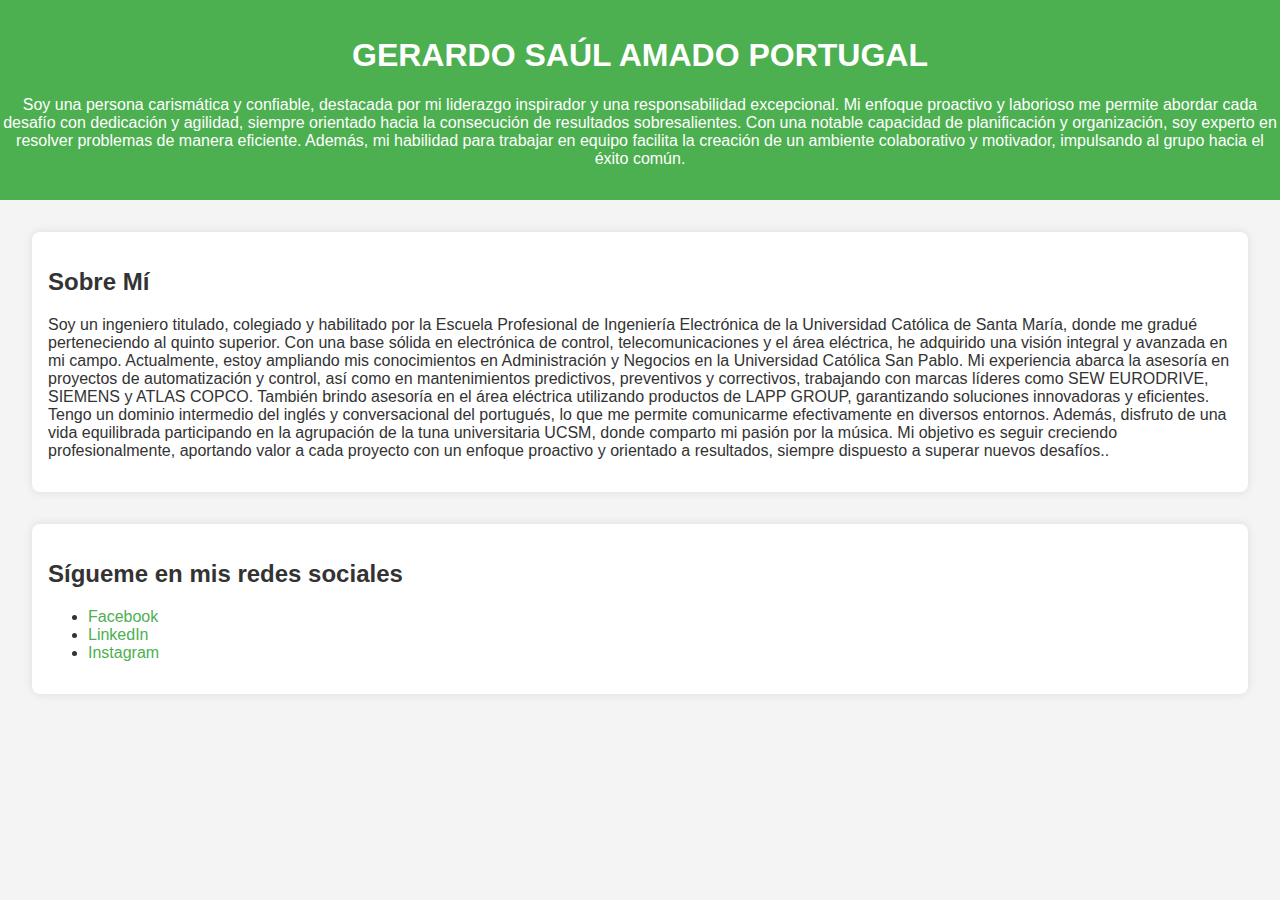
==== index.html @ 9f10005d "Initial commit" ====
<!DOCTYPE html>
<html lang="es">
<head>
    <meta charset="UTF-8">
    <meta name="viewport" content="width=device-width, initial-scale=1.0">
    <title>Mi Página Personal</title>
    <link rel="stylesheet" href="styles.css"> <!-- Enlace al archivo CSS -->
</head>
<body>
    <header>
        <h1>GERARDO SAÚL AMADO PORTUGAL</h1> <!-- Nombre de GA -->
        <p>Soy una persona carismática y confiable, destacada por mi liderazgo inspirador y una responsabilidad excepcional. Mi enfoque proactivo y laborioso me permite abordar cada desafío con dedicación y agilidad, siempre orientado hacia la consecución de resultados sobresalientes. Con una notable capacidad de planificación y organización, soy experto en resolver problemas de manera eficiente. Además, mi habilidad para trabajar en equipo facilita la creación de un ambiente colaborativo y motivador, impulsando al grupo hacia el éxito común.</p> <!-- Breve descripción personal -->
    </header>
    <section id="about">
        <h2>Sobre Mí</h2>
        <p>Soy un ingeniero titulado, colegiado y habilitado por la Escuela Profesional de Ingeniería Electrónica de la Universidad Católica de Santa María, donde me gradué perteneciendo al quinto superior. Con una base sólida en electrónica de control, telecomunicaciones y el área eléctrica, he adquirido una visión integral y avanzada en mi campo. Actualmente, estoy ampliando mis conocimientos en Administración y Negocios en la Universidad Católica San Pablo. Mi experiencia abarca la asesoría en proyectos de automatización y control, así como en mantenimientos predictivos, preventivos y correctivos, trabajando con marcas líderes como SEW EURODRIVE, SIEMENS y ATLAS COPCO. También brindo asesoría en el área eléctrica utilizando productos de LAPP GROUP, garantizando soluciones innovadoras y eficientes. Tengo un dominio intermedio del inglés y conversacional del portugués, lo que me permite comunicarme efectivamente en diversos entornos. Además, disfruto de una vida equilibrada participando en la agrupación de la tuna universitaria UCSM, donde comparto mi pasión por la música. Mi objetivo es seguir creciendo profesionalmente, aportando valor a cada proyecto con un enfoque proactivo y orientado a resultados, siempre dispuesto a superar nuevos desafíos..</p> <!-- Reemplaza con tu biografía -->
    </section>
    <section id="social-media">
        <h2>Sígueme en mis redes sociales</h2>
        <ul>
            <li><a href="https://www.facebook.com/saul.amadoportugal?mibextid=ZbWKwL" target="_blank">Facebook</a></li> <!-- Enlace de Facebook -->
            <li><a href="https://www.linkedin.com/in/gerardo-sa%C3%BAl-amado-portugal-668086122/" target="_blank">LinkedIn</a></li> <!-- Enlace de LinkedIn -->
            <li><a href="https://www.instagram.com/ge.amado?igsh=MXFqZGp6NXV3NTlnOA==" target="_blank">Instagram</a></li> <!-- Enlace de Instagram -->
        </ul>
    </section>
</body>
</html>
---- styles.css ----
/* Estilos básicos para la página */
body {
    font-family: Arial, sans-serif;
    margin: 0;
    padding: 0;
    background-color: #f4f4f4;
    color: #333;
}

/* Estilo del encabezado */
header {
    background-color: #4CAF50;
    color: white;
    padding: 1em 0;
    text-align: center;
}

/* Estilo de las secciones */
section {
    margin: 2em;
    padding: 1em;
    background-color: white;
    border-radius: 8px;
    box-shadow: 0 0 10px rgba(0, 0, 0, 0.1);
}

/* Estilo de los enlaces */
a {
    color: #4CAF50;
    text-decoration: none;
}

a:hover {
    text-decoration: underline;
}
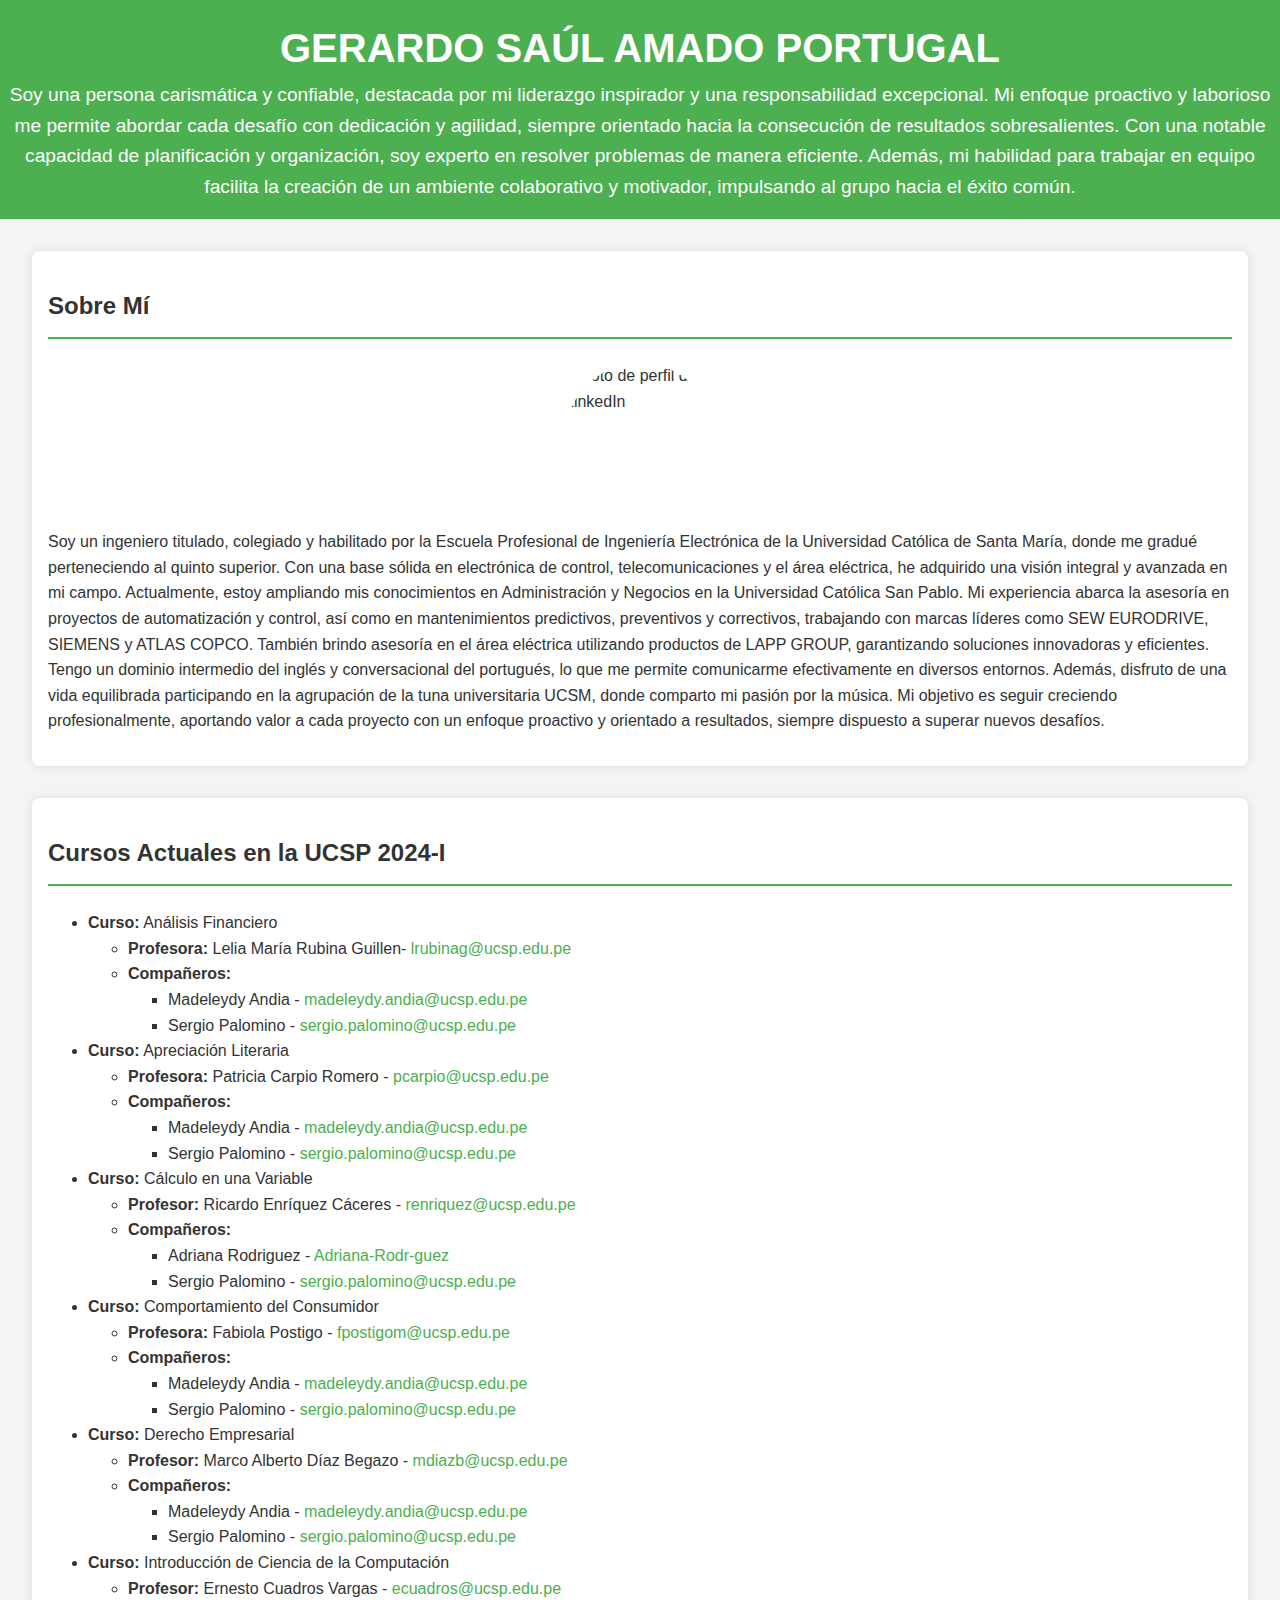
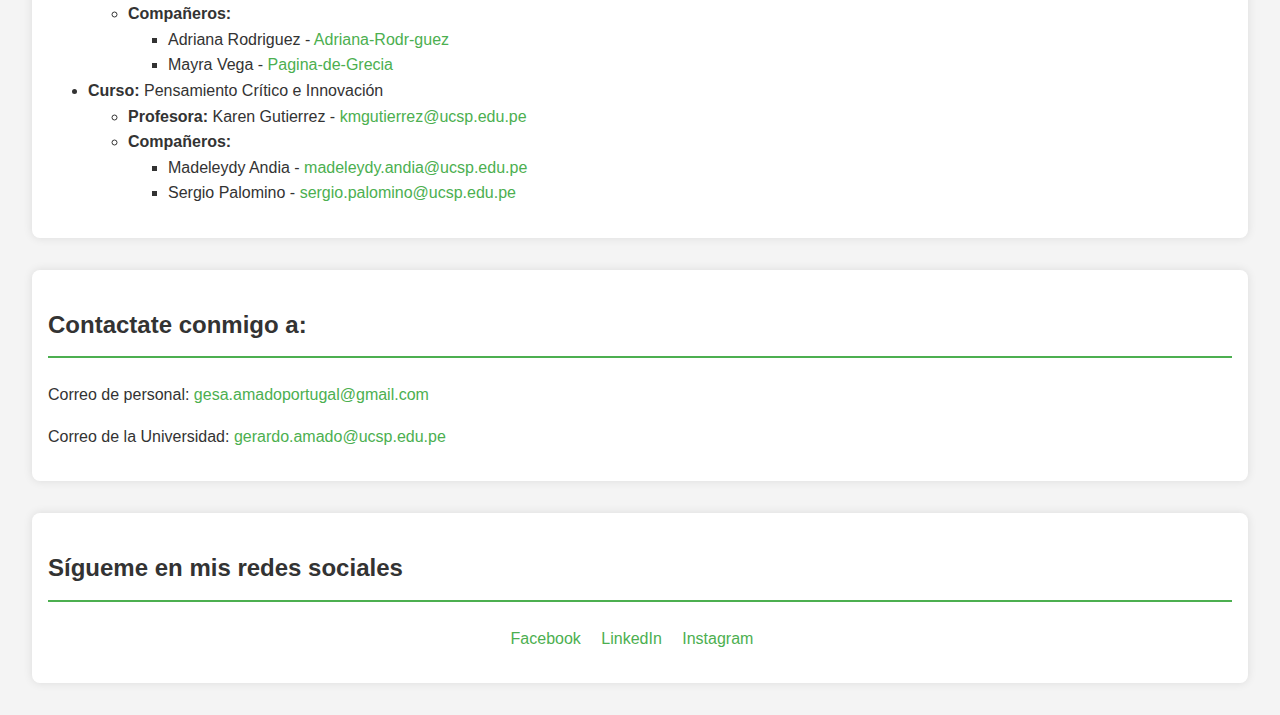
==== commit 512f63e8: "Initial commint" ====
--- a/index.html
+++ b/index.html
@@ -11,10 +11,119 @@
         <h1>GERARDO SAÚL AMADO PORTUGAL</h1> <!-- Nombre de GA -->
         <p>Soy una persona carismática y confiable, destacada por mi liderazgo inspirador y una responsabilidad excepcional. Mi enfoque proactivo y laborioso me permite abordar cada desafío con dedicación y agilidad, siempre orientado hacia la consecución de resultados sobresalientes. Con una notable capacidad de planificación y organización, soy experto en resolver problemas de manera eficiente. Además, mi habilidad para trabajar en equipo facilita la creación de un ambiente colaborativo y motivador, impulsando al grupo hacia el éxito común.</p> <!-- Breve descripción personal -->
     </header>
-    <section id="about">
+
+    <section id="profile">
         <h2>Sobre Mí</h2>
-        <p>Soy un ingeniero titulado, colegiado y habilitado por la Escuela Profesional de Ingeniería Electrónica de la Universidad Católica de Santa María, donde me gradué perteneciendo al quinto superior. Con una base sólida en electrónica de control, telecomunicaciones y el área eléctrica, he adquirido una visión integral y avanzada en mi campo. Actualmente, estoy ampliando mis conocimientos en Administración y Negocios en la Universidad Católica San Pablo. Mi experiencia abarca la asesoría en proyectos de automatización y control, así como en mantenimientos predictivos, preventivos y correctivos, trabajando con marcas líderes como SEW EURODRIVE, SIEMENS y ATLAS COPCO. También brindo asesoría en el área eléctrica utilizando productos de LAPP GROUP, garantizando soluciones innovadoras y eficientes. Tengo un dominio intermedio del inglés y conversacional del portugués, lo que me permite comunicarme efectivamente en diversos entornos. Además, disfruto de una vida equilibrada participando en la agrupación de la tuna universitaria UCSM, donde comparto mi pasión por la música. Mi objetivo es seguir creciendo profesionalmente, aportando valor a cada proyecto con un enfoque proactivo y orientado a resultados, siempre dispuesto a superar nuevos desafíos..</p> <!-- Reemplaza con tu biografía -->
+        <!-- Imagen de perfil -->
+        <img src="profile.jpg" alt="Foto de perfil de LinkedIn">
+        <p>Soy un ingeniero titulado, colegiado y habilitado por la Escuela Profesional de Ingeniería Electrónica de la Universidad Católica de Santa María, donde me gradué perteneciendo al quinto superior. Con una base sólida en electrónica de control, telecomunicaciones y el área eléctrica, he adquirido una visión integral y avanzada en mi campo. Actualmente, estoy ampliando mis conocimientos en Administración y Negocios en la Universidad Católica San Pablo. Mi experiencia abarca la asesoría en proyectos de automatización y control, así como en mantenimientos predictivos, preventivos y correctivos, trabajando con marcas líderes como SEW EURODRIVE, SIEMENS y ATLAS COPCO. También brindo asesoría en el área eléctrica utilizando productos de LAPP GROUP, garantizando soluciones innovadoras y eficientes. Tengo un dominio intermedio del inglés y conversacional del portugués, lo que me permite comunicarme efectivamente en diversos entornos. Además, disfruto de una vida equilibrada participando en la agrupación de la tuna universitaria UCSM, donde comparto mi pasión por la música. Mi objetivo es seguir creciendo profesionalmente, aportando valor a cada proyecto con un enfoque proactivo y orientado a resultados, siempre dispuesto a superar nuevos desafíos.</p> <!-- Reemplaza con tu biografía -->
     </section>
+
+    <!-- Sección de cursos actuales -->
+    <section id="courses">
+        <h2>Cursos Actuales en la UCSP 2024-I</h2>
+        <ul>
+            <!-- Curso 1 -->
+            <li>
+                <strong>Curso:</strong> Análisis Financiero
+                <ul>
+                    <li><strong>Profesora:</strong> Lelia María Rubina Guillen- <a href="mailto:lrubinag@ucsp.edu.pe">lrubinag@ucsp.edu.pe</a></li>
+                    <li><strong>Compañeros:</strong> 
+                        <ul>
+                            <li>Madeleydy Andia - <a href="mailto:madeleydy.andia@ucsp.edu.pe">madeleydy.andia@ucsp.edu.pe</a></li>
+                            <li>Sergio Palomino - <a href="mailto:sergio.palomino@ucsp.edu.pe">sergio.palomino@ucsp.edu.pe</a></li>
+                        </ul>
+                    </li>
+                </ul>
+            </li>
+            <!-- Curso 2 -->
+            <li>
+                <strong>Curso:</strong> Apreciación Literaria
+                <ul>
+                    <li><strong>Profesora:</strong> Patricia Carpio Romero - <a href="mailto:pcarpio@ucsp.edu.pe">pcarpio@ucsp.edu.pe</a></li>
+                    <li><strong>Compañeros:</strong> 
+                        <ul>
+                            <li>Madeleydy Andia - <a href="mailto:madeleydy.andia@ucsp.edu.pe">madeleydy.andia@ucsp.edu.pe</a></li>
+                            <li>Sergio Palomino - <a href="mailto:sergio.palomino@ucsp.edu.pe">sergio.palomino@ucsp.edu.pe</a></li>
+                        </ul>
+                    </li>
+                </ul>
+            </li>
+            <!-- Curso 3 -->
+            <li>
+                <strong>Curso:</strong> Cálculo en una Variable
+                <ul>
+                    <li><strong>Profesor:</strong> Ricardo Enríquez Cáceres - <a href="mailto:renriquez@ucsp.edu.pe">renriquez@ucsp.edu.pe</a></li>
+                    <li><strong>Compañeros:</strong> 
+                        <ul>
+                            <li>Adriana Rodriguez - <a href="https://adrianarz7.github.io/Adriana-Rodr-guez/">Adriana-Rodr-guez</a></li>
+                            <li>Sergio Palomino - <a href="mailto:sergio.palomino@ucsp.edu.pe">sergio.palomino@ucsp.edu.pe</a></li>
+                        </ul>
+                    </li>
+                </ul>
+            </li>
+            <!-- Curso 4 -->
+            <li>
+                <strong>Curso:</strong> Comportamiento del Consumidor
+                <ul>
+                    <li><strong>Profesora:</strong> Fabiola Postigo - <a href="mailto:fpostigom@ucsp.edu.pe">fpostigom@ucsp.edu.pe</a></li>
+                    <li><strong>Compañeros:</strong> 
+                        <ul>
+                            <li>Madeleydy Andia - <a href="mailto:madeleydy.andia@ucsp.edu.pe">madeleydy.andia@ucsp.edu.pe</a></li>
+                            <li>Sergio Palomino - <a href="mailto:sergio.palomino@ucsp.edu.pe">sergio.palomino@ucsp.edu.pe</a></li>
+                        </ul>
+                    </li>
+                </ul>
+            </li>
+            <!-- Curso 5 -->
+            <li>
+                <strong>Curso:</strong> Derecho Empresarial
+                <ul>
+                    <li><strong>Profesor:</strong> Marco Alberto Díaz Begazo - <a href="mailto:mdiazb@ucsp.edu.pe">mdiazb@ucsp.edu.pe</a></li>
+                    <li><strong>Compañeros:</strong> 
+                        <ul>
+                            <li>Madeleydy Andia - <a href="mailto:madeleydy.andia@ucsp.edu.pe">madeleydy.andia@ucsp.edu.pe</a></li>
+                            <li>Sergio Palomino - <a href="mailto:sergio.palomino@ucsp.edu.pe">sergio.palomino@ucsp.edu.pe</a></li>
+                        </ul>
+                    </li>
+                </ul>
+            </li>
+            <!-- Curso 6 -->
+            <li>
+                <strong>Curso:</strong> Introducción de Ciencia de la Computación
+                <ul>
+                    <li><strong>Profesor:</strong> Ernesto Cuadros Vargas - <a href="mailto:ecuadros@ucsp.edu.pe">ecuadros@ucsp.edu.pe</a></li>
+                    <li><strong>Compañeros:</strong> 
+                        <ul>
+                            <li>Adriana Rodriguez - <a href="https://adrianarz7.github.io/Adriana-Rodr-guez/">Adriana-Rodr-guez</a></li>
+                            <li>Mayra Vega - <a href="https://grecid13.github.io/Pagina-de-Grecia-/">Pagina-de-Grecia</a></li>
+                        </ul>
+                    </li>
+                </ul>
+            </li>
+            <!-- Curso 7 -->
+            <li>
+                <strong>Curso:</strong> Pensamiento Crítico e Innovación
+                <ul>
+                    <li><strong>Profesora:</strong> Karen Gutierrez - <a href="mailto:kmgutierrez@ucsp.edu.pe">kmgutierrez@ucsp.edu.pe</a></li>
+                    <li><strong>Compañeros:</strong> 
+                        <ul>
+                            <li>Madeleydy Andia - <a href="mailto:madeleydy.andia@ucsp.edu.pe">madeleydy.andia@ucsp.edu.pe</a></li>
+                            <li>Sergio Palomino - <a href="mailto:sergio.palomino@ucsp.edu.pe">sergio.palomino@ucsp.edu.pe</a></li>
+                        </ul>
+                    </li>
+                </ul>
+            </li>
+        </ul>
+    </section>
+
+    <!-- Sección de información de contacto -->
+    <section id="contact">
+        <h2>Contactate conmigo a:</h2>
+        <p>Correo de personal: <a href="mailto:gesa.amadoportugal@gmail.com">gesa.amadoportugal@gmail.com</a></p>
+        <p>Correo de la Universidad: <a href="mailto:gerardo.amado@ucsp.edu.pe">gerardo.amado@ucsp.edu.pe</a></p>
+    </section>
+
     <section id="social-media">
         <h2>Sígueme en mis redes sociales</h2>
         <ul>
@@ -24,4 +133,4 @@
         </ul>
     </section>
 </body>
-</html>+</html>
--- a/styles.css
+++ b/styles.css
@@ -1,10 +1,11 @@
 /* Estilos básicos para la página */
 body {
-    font-family: Arial, sans-serif;
+    font-family: 'Roboto', sans-serif;
     margin: 0;
     padding: 0;
     background-color: #f4f4f4;
     color: #333;
+    line-height: 1.6;
 }
 
 /* Estilo del encabezado */
@@ -13,6 +14,16 @@
     color: white;
     padding: 1em 0;
     text-align: center;
+}
+
+header h1 {
+    margin: 0;
+    font-size: 2.5em;
+}
+
+header p {
+    margin: 0;
+    font-size: 1.2em;
 }
 
 /* Estilo de las secciones */
@@ -24,6 +35,12 @@
     box-shadow: 0 0 10px rgba(0, 0, 0, 0.1);
 }
 
+section h2 {
+    border-bottom: 2px solid #4CAF50;
+    padding-bottom: 0.5em;
+    margin-bottom: 1em;
+}
+
 /* Estilo de los enlaces */
 a {
     color: #4CAF50;
@@ -33,3 +50,40 @@
 a:hover {
     text-decoration: underline;
 }
+
+/* Estilo de la imagen de perfil */
+#profile img {
+    display: block;
+    margin: 0 auto 1em auto;
+    border-radius: 50%;
+    width: 150px;
+    height: 150px;
+}
+
+/* Estilo de la lista de redes sociales */
+#social-media ul {
+    list-style: none;
+    padding: 0;
+    text-align: center;
+}
+
+#social-media li {
+    display: inline;
+    margin-right: 1em;
+}
+
+/* Estilo responsivo */
+@media (max-width: 768px) {
+    header h1 {
+        font-size: 2em;
+    }
+
+    header p {
+        font-size: 1em;
+    }
+
+    section {
+        margin: 1em;
+        padding: 0.5em;
+    }
+}
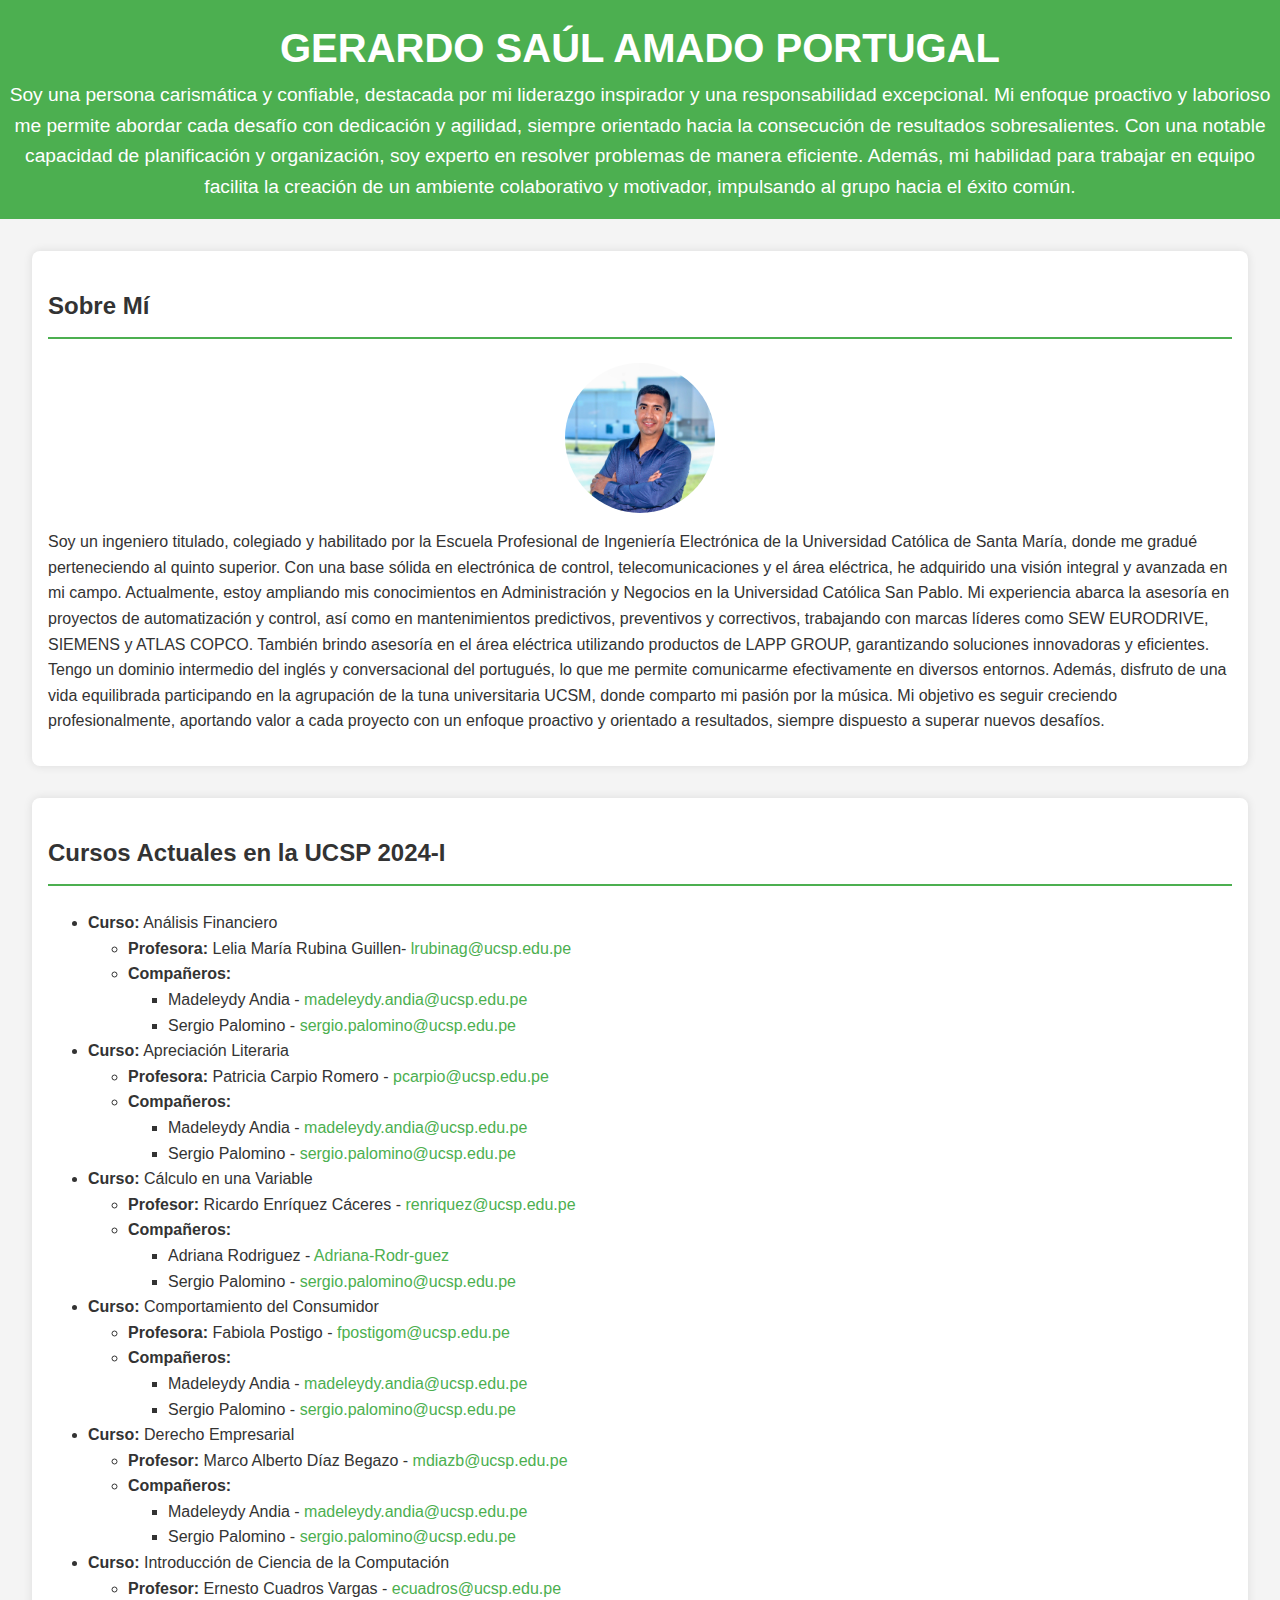
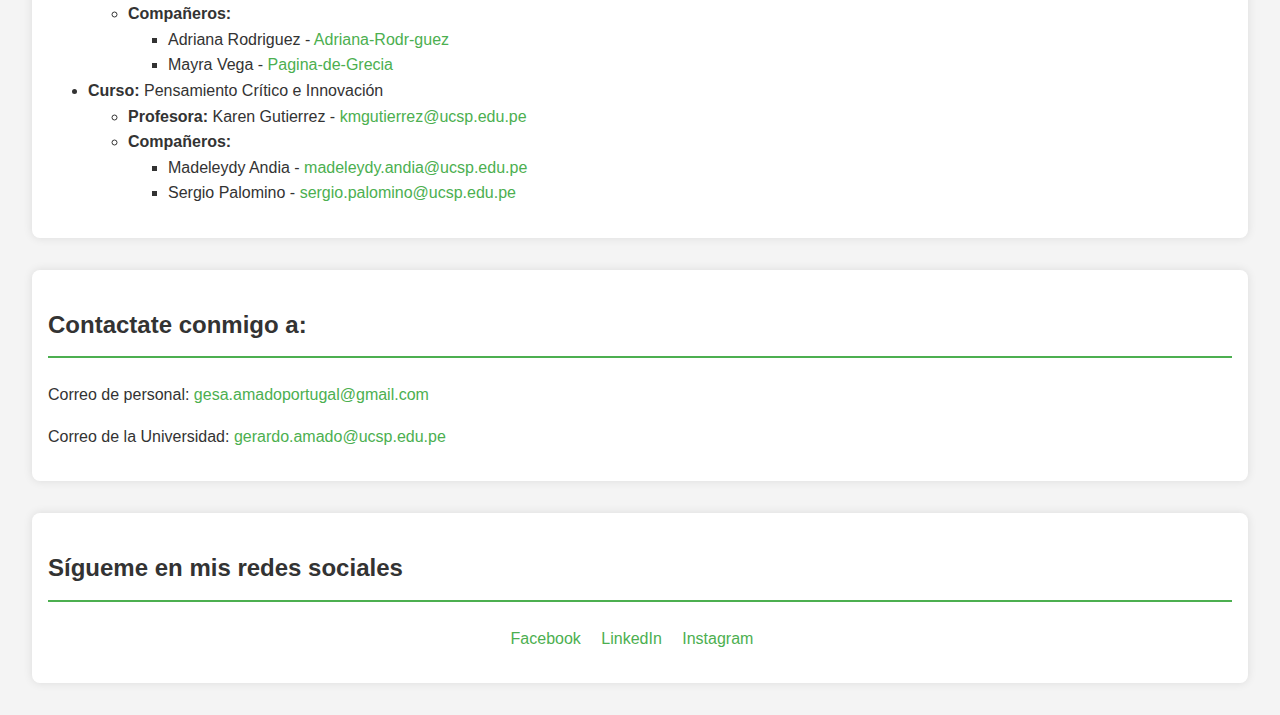
==== commit 4fc2b15f: "git commit -m "Añadir imagen de perfil de LinkedIn, información de cursos, y correos electrónicos"" ====
--- a/index.html
+++ b/index.html
@@ -15,7 +15,7 @@
     <section id="profile">
         <h2>Sobre Mí</h2>
         <!-- Imagen de perfil -->
-        <img src="profile.jpg" alt="Foto de perfil de LinkedIn">
+        <img src="profile.jpg.jpeg" alt="Foto de perfil de LinkedIn">
         <p>Soy un ingeniero titulado, colegiado y habilitado por la Escuela Profesional de Ingeniería Electrónica de la Universidad Católica de Santa María, donde me gradué perteneciendo al quinto superior. Con una base sólida en electrónica de control, telecomunicaciones y el área eléctrica, he adquirido una visión integral y avanzada en mi campo. Actualmente, estoy ampliando mis conocimientos en Administración y Negocios en la Universidad Católica San Pablo. Mi experiencia abarca la asesoría en proyectos de automatización y control, así como en mantenimientos predictivos, preventivos y correctivos, trabajando con marcas líderes como SEW EURODRIVE, SIEMENS y ATLAS COPCO. También brindo asesoría en el área eléctrica utilizando productos de LAPP GROUP, garantizando soluciones innovadoras y eficientes. Tengo un dominio intermedio del inglés y conversacional del portugués, lo que me permite comunicarme efectivamente en diversos entornos. Además, disfruto de una vida equilibrada participando en la agrupación de la tuna universitaria UCSM, donde comparto mi pasión por la música. Mi objetivo es seguir creciendo profesionalmente, aportando valor a cada proyecto con un enfoque proactivo y orientado a resultados, siempre dispuesto a superar nuevos desafíos.</p> <!-- Reemplaza con tu biografía -->
     </section>
 
